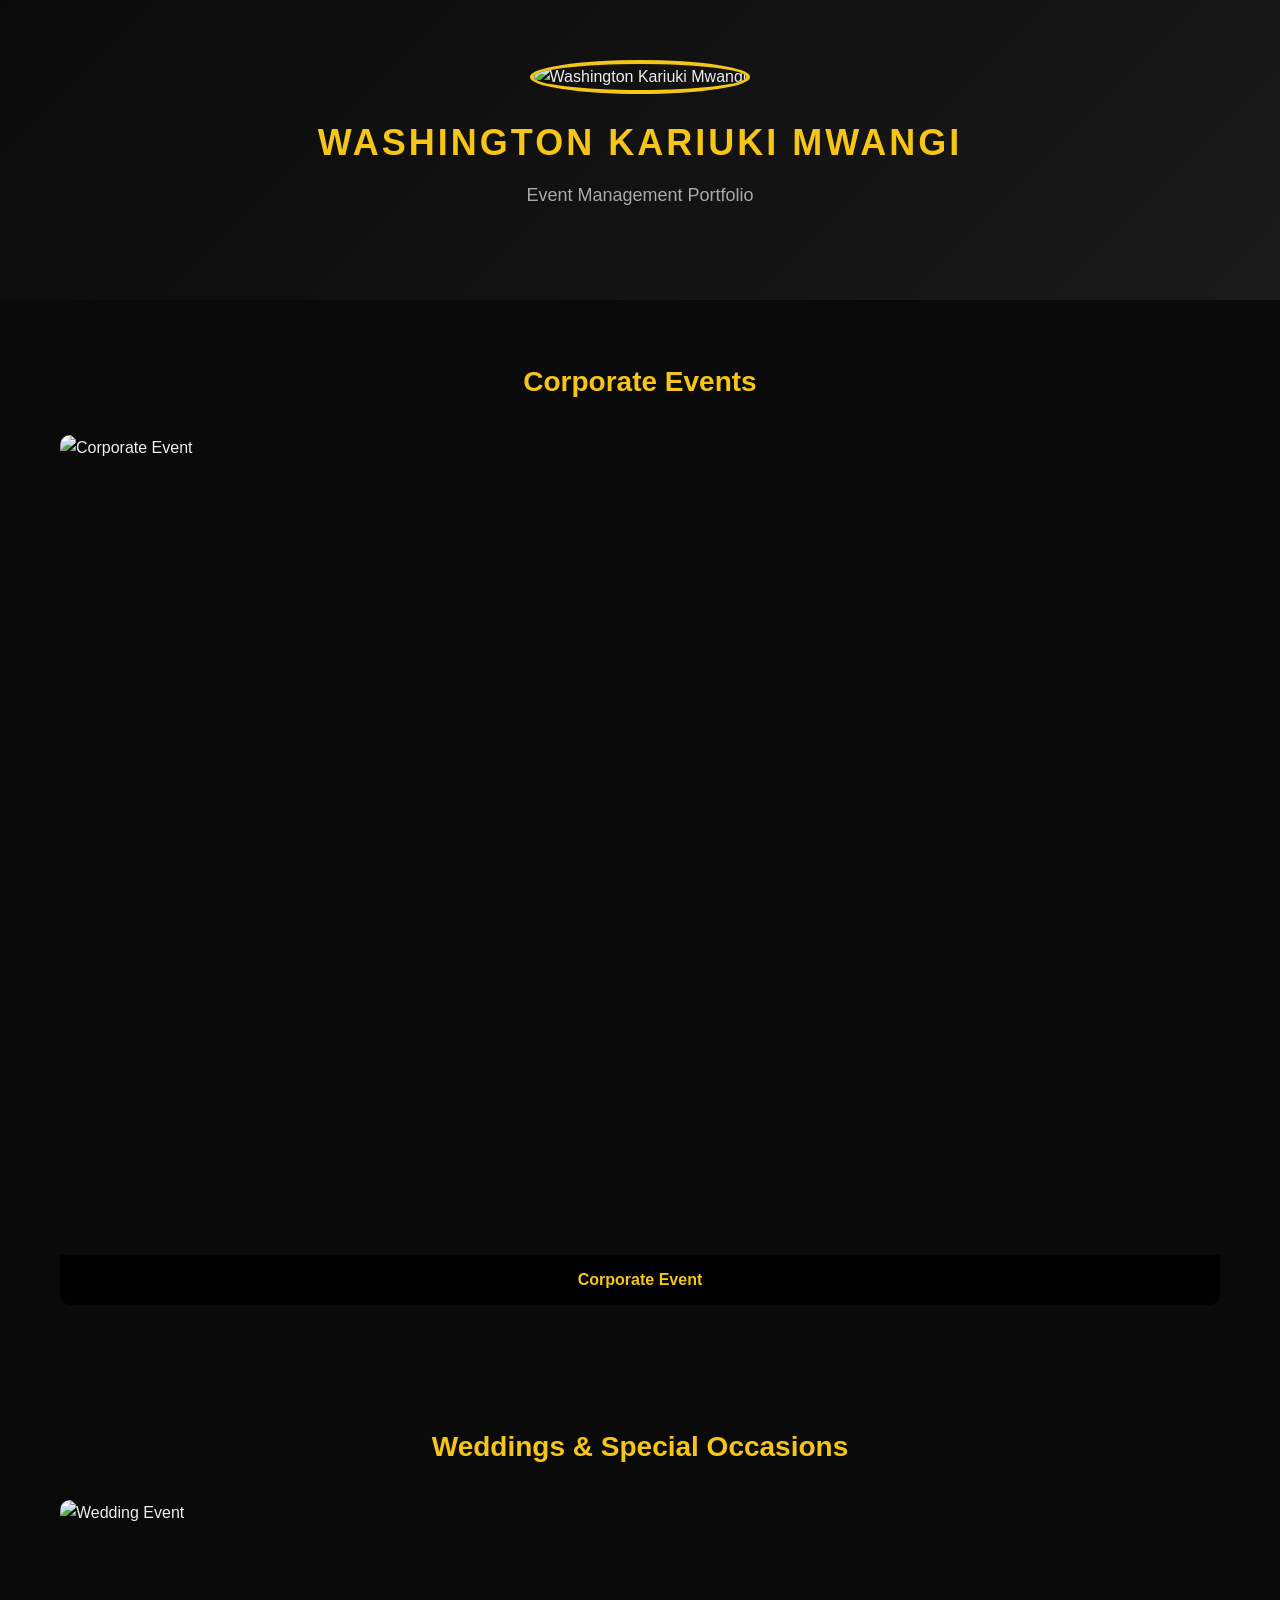
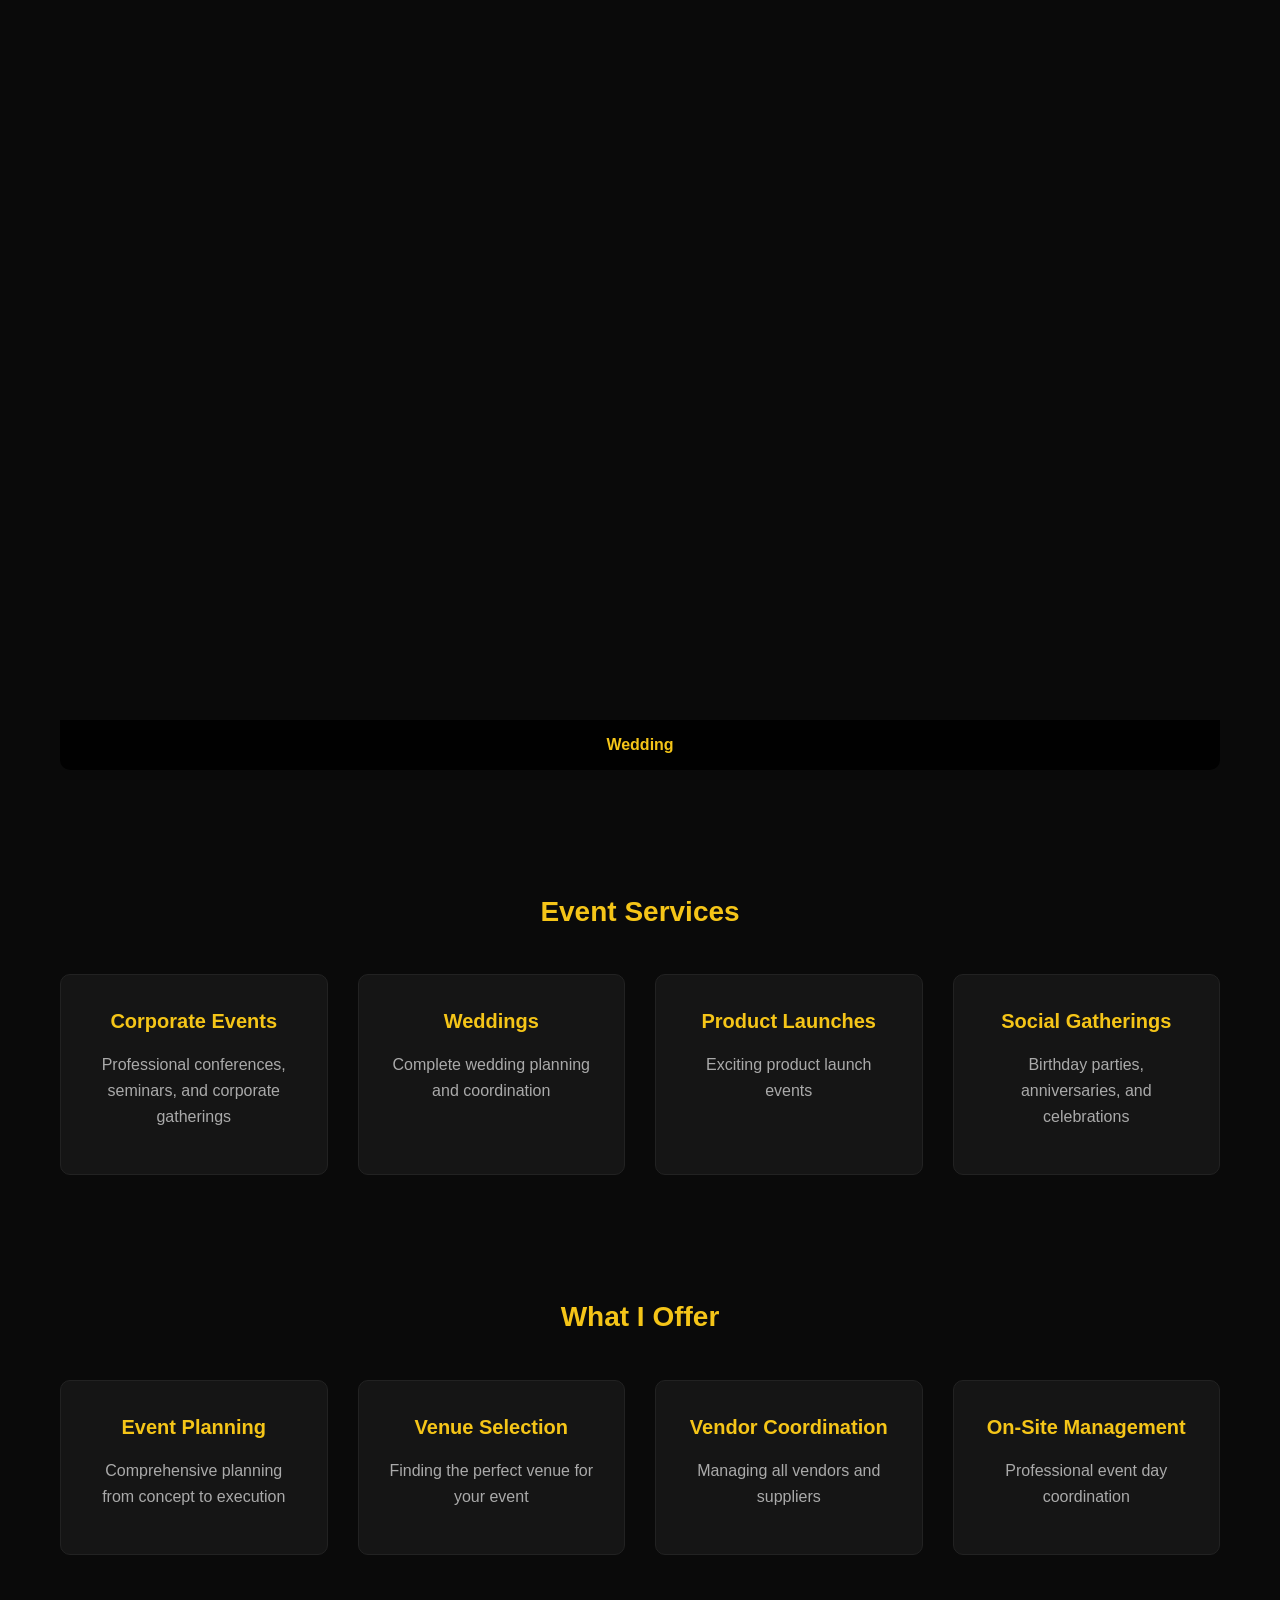
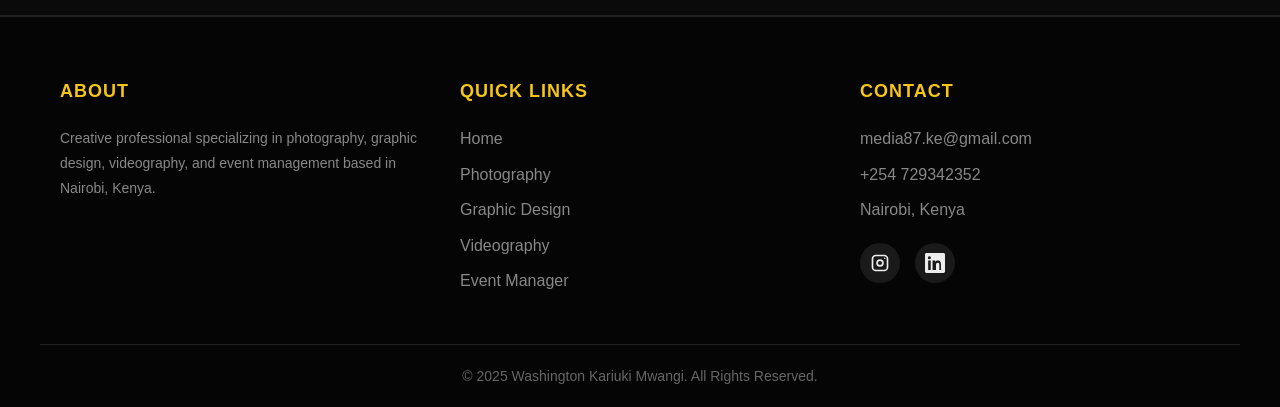
==== event-manager.html @ 105f6763 "Add files via upload" ====
<!DOCTYPE html>
<html lang="en">
<head>
    <meta charset="UTF-8">
    <meta name="viewport" content="width=device-width, initial-scale=1.0">
    <title>Event Management | Washington Kariuki Mwangi</title>
    <link rel="stylesheet" href="STYLE.CSS">
</head>
<body class="event-manager-page">
    <!-- Background Overlay -->
    <div class="page-background"></div>

    <!-- Sidebar Navigation -->
    <nav class="sidebar-nav">
        <div class="sidebar-header">
            <a href="INDEX.HTML" class="sidebar-logo">WKM</a>
            <button class="close-sidebar">&times;</button>
        </div>
        <ul class="sidebar-menu">
            <li><a href="INDEX.HTML">Home</a></li>
            <li class="dropdown open">
                <a href="#" class="dropdown-toggle">Services <span class="arrow">&#9662;</span></a>
                <ul class="dropdown-menu">
                    <li><a href="photography.html">Photography</a></li>
                    <li><a href="graphic-designer.html">Graphic Design</a></li>
                    <li><a href="videography.html">Videography</a></li>
                    <li><a href="event-manager.html">Event Management</a></li>
                </ul>
            </li>
            <li><a href="#contact">Contact</a></li>
        </ul>
    </nav>

    <!-- Mobile Menu Toggle -->
    <button class="menu-toggle">
        <span></span>
        <span></span>
        <span></span>
    </button>

    <!-- Overlay for sidebar -->
    <div class="sidebar-overlay"></div>

    <!-- Main Content -->
    <main class="main-content">

    <!-- Page Header with Profile -->
    <header class="page-header">
        <div class="container">
            <div class="profile-image">
                <img src="images/profile.jpg" alt="Washington Kariuki Mwangi">
            </div>
            <h1>WASHINGTON KARIUKI MWANGI</h1>
            <p class="tagline">Event Management Portfolio</p>
        </div>
    </header>

    <!-- Event Management Content -->
    <section class="portfolio-section">
        <div class="container">
            <h2>Corporate Events</h2>
            <div class="gallery">
                <div class="gallery-item">
                    <img src="images/Event.jpg" alt="Corporate Event">
                    <span>Corporate Event</span>
                </div>
            </div>
        </div>
    </section>

    <section class="portfolio-section">
        <div class="container">
            <h2>Weddings & Special Occasions</h2>
            <div class="gallery">
                <div class="gallery-item">
                    <img src="images/wedding.jpg" alt="Wedding Event">
                    <span>Wedding</span>
                </div>
            </div>
        </div>
    </section>

    <section class="portfolio-section">
        <div class="container">
            <h2>Event Services</h2>
            <div class="services-grid">
                <div class="service-card">
                    <h3>Corporate Events</h3>
                    <p>Professional conferences, seminars, and corporate gatherings</p>
                </div>
                <div class="service-card">
                    <h3>Weddings</h3>
                    <p>Complete wedding planning and coordination</p>
                </div>
                <div class="service-card">
                    <h3>Product Launches</h3>
                    <p>Exciting product launch events</p>
                </div>
                <div class="service-card">
                    <h3>Social Gatherings</h3>
                    <p>Birthday parties, anniversaries, and celebrations</p>
                </div>
            </div>
        </div>
    </section>

    <section class="portfolio-section">
        <div class="container">
            <h2>What I Offer</h2>
            <div class="services-grid">
                <div class="service-card">
                    <h3>Event Planning</h3>
                    <p>Comprehensive planning from concept to execution</p>
                </div>
                <div class="service-card">
                    <h3>Venue Selection</h3>
                    <p>Finding the perfect venue for your event</p>
                </div>
                <div class="service-card">
                    <h3>Vendor Coordination</h3>
                    <p>Managing all vendors and suppliers</p>
                </div>
                <div class="service-card">
                    <h3>On-Site Management</h3>
                    <p>Professional event day coordination</p>
                </div>
            </div>
        </div>
    </section>

    <!-- Footer -->
    <footer class="main-footer" id="contact">
        <div class="footer-container">
            <div class="footer-column">
                <h3>About</h3>
                <p>Creative professional specializing in photography, graphic design, videography, and event management based in Nairobi, Kenya.</p>
            </div>
            <div class="footer-column">
                <h3>Quick Links</h3>
                <ul>
                    <li><a href="INDEX.HTML">Home</a></li>
                    <li><a href="photography.html">Photography</a></li>
                    <li><a href="graphic-designer.html">Graphic Design</a></li>
                    <li><a href="videography.html">Videography</a></li>
                    <li><a href="event-manager.html">Event Manager</a></li>
                </ul>
            </div>
            <div class="footer-column">
                <h3>Contact</h3>
                <ul class="contact-list">
                    <li><a href="mailto:media87.ke@gmail.com">media87.ke@gmail.com</a></li>
                    <li><a href="tel:+254729342352">+254 729342352</a></li>
                    <li>Nairobi, Kenya</li>
                </ul>
                <div class="social-links">
                    <a href="https://instagram.com/rayking_pot" target="_blank" rel="noopener noreferrer" aria-label="Instagram">
                        <svg xmlns="http://www.w3.org/2000/svg" width="20" height="20" viewBox="0 0 24 24" fill="currentColor"><path d="M7 2h10a5 5 0 0 1 5 5v10a5 5 0 0 1-5 5H7a5 5 0 0 1-5-5V7a5 5 0 0 1 5-5zm0 2a3 3 0 0 0-3 3v10a3 3 0 0 0 3 3h10a3 3 0 0 0 3-3V7a3 3 0 0 0-3-3H7z"/><path d="M12 7.5A4.5 4.5 0 1 1 7.5 12 4.505 4.505 0 0 1 12 7.5zm0 2A2.5 2.5 0 1 0 14.5 12 2.503 2.503 0 0 0 12 9.5z"/><circle cx="17.7" cy="6.3" r="0.9"/></svg>
                    </a>
                    <a href="https://linkedin.com/in/washington-kariuki" target="_blank" rel="noopener noreferrer" aria-label="LinkedIn">
                        <svg xmlns="http://www.w3.org/2000/svg" width="20" height="20" viewBox="0 0 24 24" fill="currentColor"><path d="M20.447 20.452H17.2v-5.569c0-1.328-.026-3.036-1.85-3.036-1.85 0-2.133 1.446-2.133 2.94v5.665H9.066V9h3.105v1.561h.045c.433-.822 1.49-1.692 3.067-1.692 3.277 0 3.88 2.158 3.88 4.965v6.158zM5.337 7.433a1.802 1.802 0 1 1 .001-3.603 1.802 1.802 0 0 1-.001 3.603zM6.861 20.452H3.812V9h3.049v11.452zM22.225 0H1.771C.792 0 0 .774 0 1.729v20.542C0 23.226.792 24 1.771 24h20.451C23.2 24 24 23.226 24 22.271V1.729C24 .774 23.2 0 22.225 0z"/></svg>
                    </a>
                </div>
            </div>
        </div>
        <div class="footer-bottom">
            <p>&copy; 2025 Washington Kariuki Mwangi. All Rights Reserved.</p>
        </div>
    </footer>

    </main>

    <!-- JavaScript for sidebar -->
    <script>
        document.addEventListener('DOMContentLoaded', function() {
            const menuToggle = document.querySelector('.menu-toggle');
            const sidebar = document.querySelector('.sidebar-nav');
            const overlay = document.querySelector('.sidebar-overlay');
            const closeBtn = document.querySelector('.close-sidebar');
            const dropdownToggle = document.querySelector('.dropdown-toggle');
            const dropdown = document.querySelector('.dropdown');

            // Open sidebar
            menuToggle.addEventListener('click', function() {
                sidebar.classList.add('active');
                overlay.classList.add('active');
                document.body.style.overflow = 'hidden';
            });

            // Close sidebar
            function closeSidebar() {
                sidebar.classList.remove('active');
                overlay.classList.remove('active');
                document.body.style.overflow = '';
            }

            closeBtn.addEventListener('click', closeSidebar);
            overlay.addEventListener('click', closeSidebar);

            // Toggle dropdown
            dropdownToggle.addEventListener('click', function(e) {
                e.preventDefault();
                dropdown.classList.toggle('open');
            });

            // Close sidebar when clicking a link (except dropdown toggle)
            sidebar.querySelectorAll('a:not(.dropdown-toggle)').forEach(function(link) {
                link.addEventListener('click', closeSidebar);
            });
        });
    </script>

</body>
</html>
---- STYLE.CSS ----
/* Global Styles */
* {
    margin: 0;
    padding: 0;
    box-sizing: border-box;
}

html, body {
    height: 100%;
}

body {
    font-family: 'Segoe UI', Tahoma, Geneva, Verdana, sans-serif;
    background-color: #0a0a0a;
    color: #eee;
    line-height: 1.6;
}

/* Sidebar Navigation */
.sidebar-nav {
    position: fixed;
    top: 0;
    left: -300px;
    width: 300px;
    height: 100%;
    background: #000;
    z-index: 2000;
    transition: left 0.3s ease;
    border-right: 2px solid #f5c518;
}

.sidebar-nav.active {
    left: 0;
}

.sidebar-header {
    display: flex;
    justify-content: space-between;
    align-items: center;
    padding: 20px;
    border-bottom: 1px solid #222;
}

.sidebar-logo {
    font-size: 28px;
    font-weight: bold;
    color: #f5c518;
    text-decoration: none;
    letter-spacing: 2px;
}

.close-sidebar {
    background: none;
    border: none;
    color: #eee;
    font-size: 32px;
    cursor: pointer;
    line-height: 1;
}

.close-sidebar:hover {
    color: #f5c518;
}

.sidebar-menu {
    list-style: none;
    padding: 20px 0;
}

.sidebar-menu li a {
    display: block;
    padding: 15px 20px;
    color: #eee;
    text-decoration: none;
    font-size: 16px;
    transition: background 0.3s, color 0.3s;
}

.sidebar-menu li a:hover,
.sidebar-menu li a.active {
    background: #1a1a1a;
    color: #f5c518;
    border-left: 3px solid #f5c518;
}

/* Dropdown */
.sidebar-menu .dropdown {
    position: relative;
}

.sidebar-menu .dropdown-toggle {
    display: flex;
    justify-content: space-between;
    align-items: center;
}

.sidebar-menu .dropdown-toggle .arrow {
    font-size: 12px;
    transition: transform 0.3s;
}

.sidebar-menu .dropdown.open .dropdown-toggle .arrow {
    transform: rotate(180deg);
}

.sidebar-menu .dropdown-menu {
    list-style: none;
    max-height: 0;
    overflow: hidden;
    transition: max-height 0.3s ease;
    background: #0a0a0a;
}

.sidebar-menu .dropdown.open .dropdown-menu {
    max-height: 300px;
}

.sidebar-menu .dropdown-menu li a {
    padding: 12px 20px 12px 40px;
    font-size: 14px;
    border-left: none;
}

.sidebar-menu .dropdown-menu li a:hover {
    border-left: 3px solid #f5c518;
}

/* Sidebar Overlay */
.sidebar-overlay {
    position: fixed;
    top: 0;
    left: 0;
    width: 100%;
    height: 100%;
    background: rgba(0, 0, 0, 0.7);
    z-index: 1500;
    opacity: 0;
    visibility: hidden;
    transition: opacity 0.3s, visibility 0.3s;
}

.sidebar-overlay.active {
    opacity: 1;
    visibility: visible;
}

/* Menu Toggle Button */
.menu-toggle {
    display: none;
    position: fixed;
    top: 20px;
    left: 20px;
    z-index: 1000;
    background: #f5c518;
    border: none;
    border-radius: 5px;
    padding: 12px;
    cursor: pointer;
    flex-direction: column;
    gap: 5px;
}

.menu-toggle span {
    display: block;
    width: 25px;
    height: 3px;
    background: #000;
    border-radius: 2px;
    transition: transform 0.3s, opacity 0.3s;
}

/* Main Content */
.main-content {
    padding-left: 0;
    transition: padding-left 0.3s;
}

.container {
    max-width: 1200px;
    margin: 0 auto;
    padding: 0 20px;
}

/* Page Background */
.page-background {
    position: fixed;
    top: 0;
    left: 0;
    width: 100%;
    height: 100%;
    z-index: -1;
    background-size: cover;
    background-position: center;
    background-repeat: no-repeat;
    opacity: 0.15;
}

/* Home Page Background */
.home-page .page-background {
    background-image: url('images/portrait-session.jpg');
}

/* Photography Page Background */
.photography-page .page-background {
    background-image: url('images/Event-photo.jpg');
}

/* Graphic Designer Page Background */
.graphic-designer-page .page-background {
    background-image: url('images/poster.jpg');
}

/* Videography Page Background */
.videography-page .page-background {
    background-image: url('images/shortfilm.jpg');
}

/* Event Manager Page Background */
.event-manager-page .page-background {
    background-image: url('images/Event.jpg');
}

/* Navigation */
.main-nav {
    background: #000;
    padding: 15px 0;
    position: sticky;
    top: 0;
    z-index: 1000;
    border-bottom: 1px solid #222;
}

.nav-container {
    max-width: 1200px;
    margin: 0 auto;
    padding: 0 20px;
    display: flex;
    justify-content: space-between;
    align-items: center;
}

.nav-logo {
    font-size: 24px;
    font-weight: bold;
    color: #f5c518;
    text-decoration: none;
    letter-spacing: 2px;
}

.nav-menu {
    display: flex;
    list-style: none;
    gap: 25px;
}

.nav-menu a {
    color: #eee;
    text-decoration: none;
    font-size: 14px;
    text-transform: uppercase;
    letter-spacing: 1px;
    transition: color 0.3s;
}

.nav-menu a:hover,
.nav-menu a.active {
    color: #f5c518;
}

/* Hero Section */
.hero {
    background: linear-gradient(135deg, #0a0a0a 0%, #1a1a1a 100%);
    padding: 80px 20px;
    text-align: center;
}

.hero-content .profile-image img {
    width: 200px;
    height: 200px;
    border-radius: 50%;
    object-fit: cover;
    border: 4px solid #f5c518;
    margin-bottom: 30px;
}

.hero h1 {
    font-size: 42px;
    color: #f5c518;
    margin-bottom: 10px;
    letter-spacing: 3px;
}

.tagline {
    font-size: 18px;
    color: #aaa;
    margin-bottom: 30px;
}

.btn-primary {
    display: inline-block;
    padding: 12px 30px;
    background: #f5c518;
    color: #000;
    text-decoration: none;
    border-radius: 5px;
    font-weight: bold;
    transition: transform 0.3s, background 0.3s;
}

.btn-primary:hover {
    transform: translateY(-2px);
    background: #e5b515;
}

/* Page Header */
.page-header {
    background: linear-gradient(135deg, #0a0a0a 0%, #1a1a1a 100%);
    padding: 60px 20px;
    text-align: center;
}

.page-header .profile-image {
    margin-bottom: 20px;
}

.page-header .profile-image img {
    width: 150px;
    height: 150px;
    border-radius: 50%;
    object-fit: cover;
    border: 4px solid #f5c518;
}

.page-header h1 {
    font-size: 36px;
    color: #f5c518;
    margin-bottom: 10px;
    letter-spacing: 3px;
}

/* Sections */
section {
    padding: 60px 0;
    position: relative;
    background: #0a0a0a;
}

section h2 {
    color: #f5c518;
    font-size: 28px;
    margin-bottom: 20px;
    text-align: center;
}

section .lead {
    text-align: center;
    font-size: 18px;
    color: #aaa;
    margin-bottom: 40px;
}

/* About Section */
.about {
    background: #0f0f0f;
}

.about p {
    text-align: center;
    max-width: 800px;
    margin: 0 auto;
    font-size: 16px;
    color: #ccc;
}

/* Services Grid */
.services-overview {
    background: #0a0a0a;
}

.services-grid {
    display: grid;
    grid-template-columns: repeat(auto-fit, minmax(250px, 1fr));
    gap: 30px;
    margin-top: 40px;
}

.service-card {
    background: #151515;
    padding: 30px;
    border-radius: 10px;
    text-align: center;
    border: 1px solid #222;
    transition: transform 0.3s, border-color 0.3s;
}

.service-card:hover {
    transform: translateY(-5px);
    border-color: #f5c518;
}

.service-card h3 {
    color: #f5c518;
    margin-bottom: 15px;
    font-size: 20px;
}

.service-card p {
    color: #aaa;
    margin-bottom: 15px;
}

.btn-link {
    color: #f5c518;
    text-decoration: none;
    font-weight: bold;
}

.btn-link:hover {
    text-decoration: underline;
}

/* Portfolio Section */
.portfolio-section {
    padding: 60px 0;
    background: #0a0a0a;
}

.portfolio-section h2 {
    margin-bottom: 30px;
}

.portfolio-section .lead {
    font-size: 18px;
    color: #aaa;
    margin-bottom: 20px;
}

.video-wrapper {
    position: relative;
    padding-bottom: 56.25%;
    height: 315px;
    overflow: hidden;
    max-width: 100%;
    width: 100%;
    background: #000;
    margin: 20px 0;
    border-radius: 8px;
}

.video-wrapper iframe {
    position: absolute;
    top: 0;
    left: 0;
    width: 100%;
    height: 100%;
}

/* Video Embed Styles */
.video-embed,
.responsive-embed {
    position: relative;
    padding-bottom: 56.25%;
    height: 0;
    overflow: hidden;
    max-width: 100%;
    width: 100%;
    min-height: 300px;
    background: #000;
    margin: 20px 0;
    border-radius: 8px;
    display: block;
}

.video-embed iframe,
.responsive-embed iframe {
    position: absolute;
    top: 0;
    left: 0;
    width: 100%;
    height: 100%;
    border: 0;
}

/* Videography Section */
.videography-section {
    padding: 60px 0;
    background: #0a0a0a;
}

.videography-section h2 {
    margin-bottom: 10px;
    color: #f5c518;
}

.videography-section .lead {
    font-size: 18px;
    color: #aaa;
    margin-bottom: 30px;
}

/* Gallery */
.gallery {
    display: grid;
    grid-template-columns: repeat(auto-fit, minmax(300px, 1fr));
    gap: 20px;
    margin-top: 30px;
}

.gallery-item {
    position: relative;
    overflow: hidden;
    border-radius: 10px;
    aspect-ratio: 4/3;
}

.gallery-item img {
    width: 100%;
    height: 100%;
    object-fit: cover;
    transition: transform 0.5s;
}

.gallery-item:hover img {
    transform: scale(1.1);
}

.gallery-item span {
    position: absolute;
    bottom: 0;
    left: 0;
    right: 0;
    background: rgba(0, 0, 0, 0.95);
    color: #f5c518;
    text-align: center;
    padding: 12px;
    font-weight: bold;
}

/* Video Gallery */
.video-gallery {
    display: grid;
    grid-template-columns: repeat(auto-fit, minmax(400px, 1fr));
    gap: 30px;
    margin-top: 30px;
}

.video-item {
    margin-bottom: 20px;
}

.video-item span {
    display: block;
    text-align: center;
    color: #f5c518;
    margin-top: 15px;
    font-weight: bold;
}

.responsive-embed {
    position: relative;
    padding-bottom: 56.25%;
    height: 0;
    overflow: hidden;
    border-radius: 10px;
    box-shadow: 0 6px 18px rgba(0, 0, 0, 0.8);
}

.responsive-embed iframe {
    position: absolute;
    top: 0;
    left: 0;
    width: 100%;
    height: 100%;
    border: 0;
}

/* Featured Work */
.featured-work {
    background: #0f0f0f;
}

/* Footer - 3 Columns */
.main-footer {
    background: #050505;
    padding: 60px 0 20px;
    border-top: 2px solid #222;
    position: relative;
    z-index: 1;
}

.footer-container {
    max-width: 1200px;
    margin: 0 auto;
    padding: 0 20px;
    display: grid;
    grid-template-columns: repeat(3, 1fr);
    gap: 40px;
}

.footer-column h3 {
    color: #f5c518;
    margin-bottom: 20px;
    font-size: 18px;
    text-transform: uppercase;
    letter-spacing: 1px;
}

.footer-column p {
    color: #888;
    font-size: 14px;
    line-height: 1.8;
}

.footer-column ul {
    list-style: none;
}

.footer-column ul li {
    margin-bottom: 10px;
}

.footer-column ul li a {
    color: #888;
    text-decoration: none;
    transition: color 0.3s;
}

.footer-column ul li a:hover {
    color: #f5c518;
}

.contact-list li {
    color: #888 !important;
}

.contact-list li a {
    color: #888 !important;
}

.contact-list li a:hover {
    color: #f5c518 !important;
}

/* Social Links */
.social-links {
    display: flex;
    gap: 15px;
    margin-top: 20px;
}

.social-links a {
    display: flex;
    align-items: center;
    justify-content: center;
    width: 40px;
    height: 40px;
    background: #1a1a1a;
    border-radius: 50%;
    color: #eee;
    transition: background 0.3s, color 0.3s;
}

.social-links a:hover {
    background: #f5c518;
    color: #000;
}

/* Footer Bottom */
.footer-bottom {
    max-width: 1200px;
    margin: 40px auto 0;
    padding: 20px 20px 0;
    border-top: 1px solid #222;
    text-align: center;
}

.footer-bottom p {
    color: #666;
    font-size: 14px;
}

/* Responsive Design */
@media (max-width: 768px) {
    /* Show menu toggle on mobile */
    .menu-toggle {
        display: flex;
    }
    
    /* Hide old navigation */
    .main-nav {
        display: none;
    }
    
    .hero h1 {
        font-size: 28px;
    }
    
    .page-header h1 {
        font-size: 28px;
    }
    
    .footer-container {
        grid-template-columns: 1fr;
        text-align: center;
    }
    
    .social-links {
        justify-content: center;
    }
    
    .gallery {
        grid-template-columns: 1fr;
    }
    
    .video-gallery {
        grid-template-columns: 1fr;
    }
}
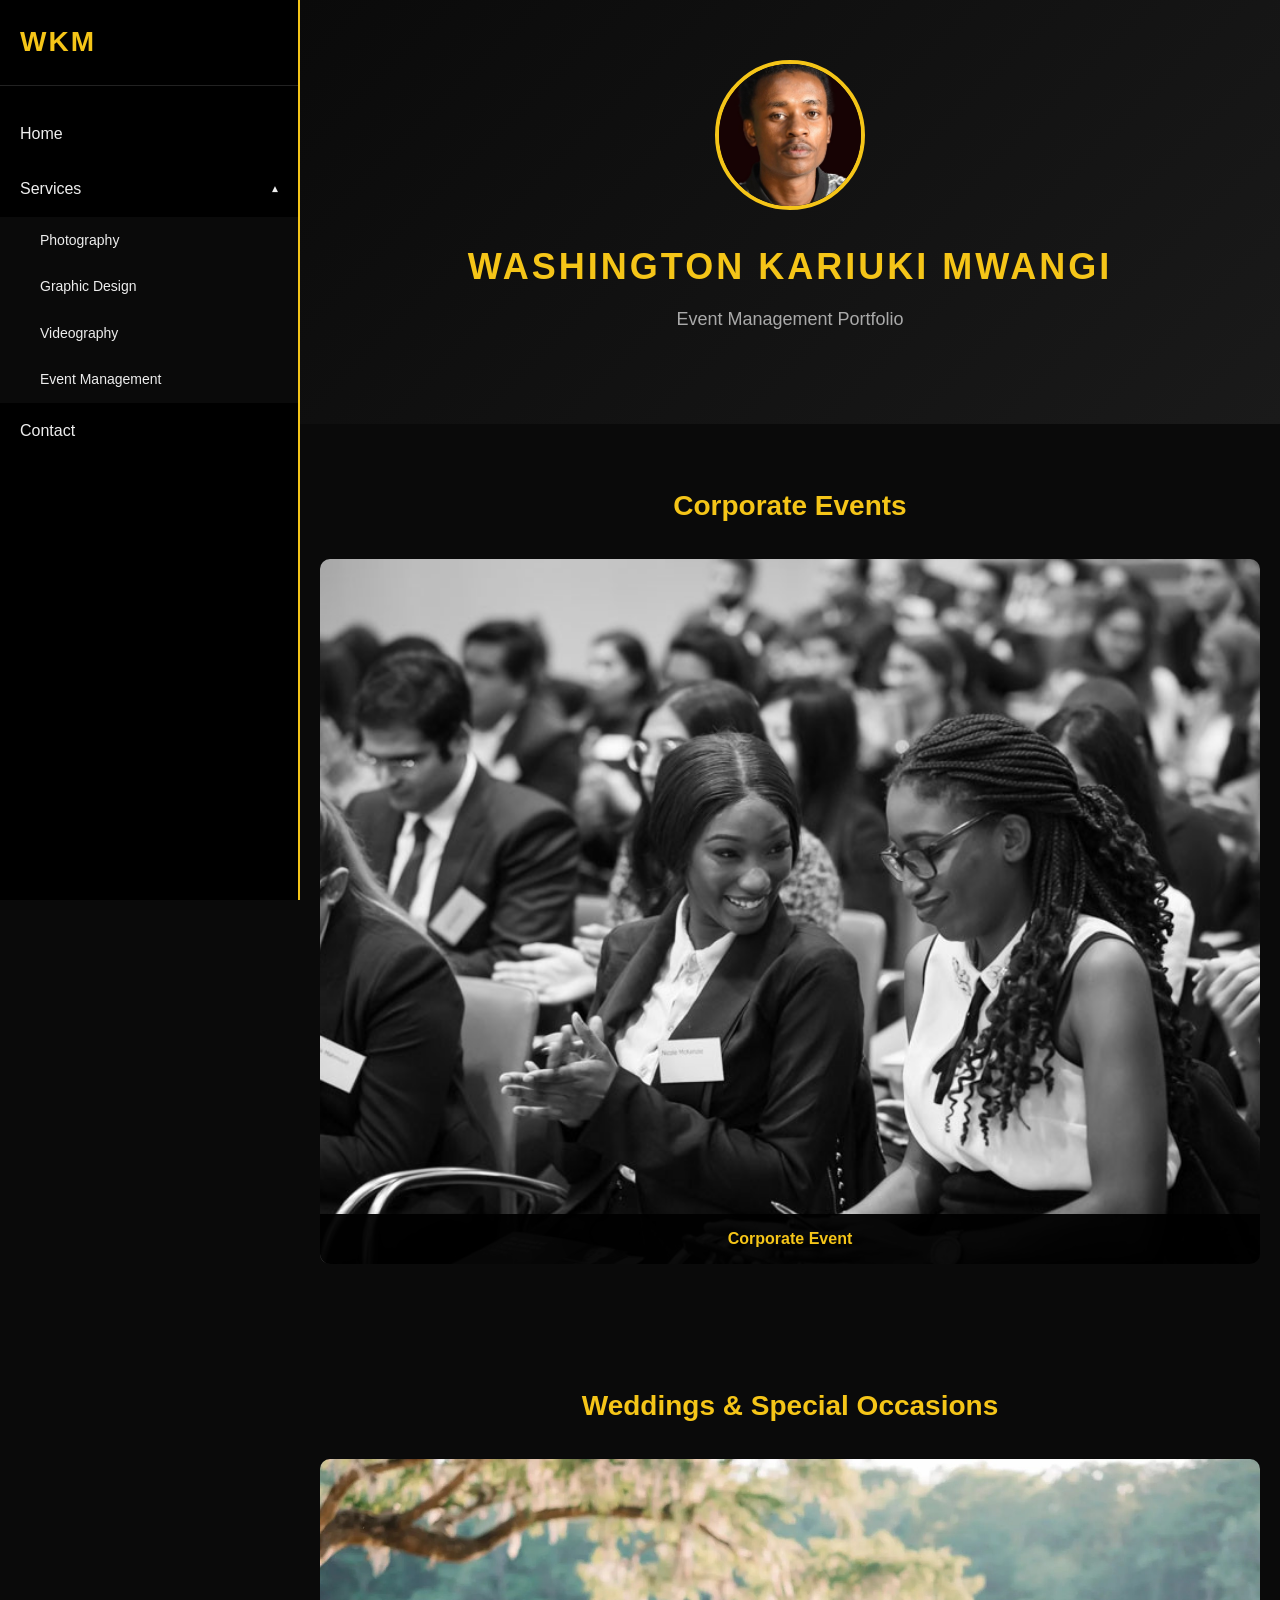
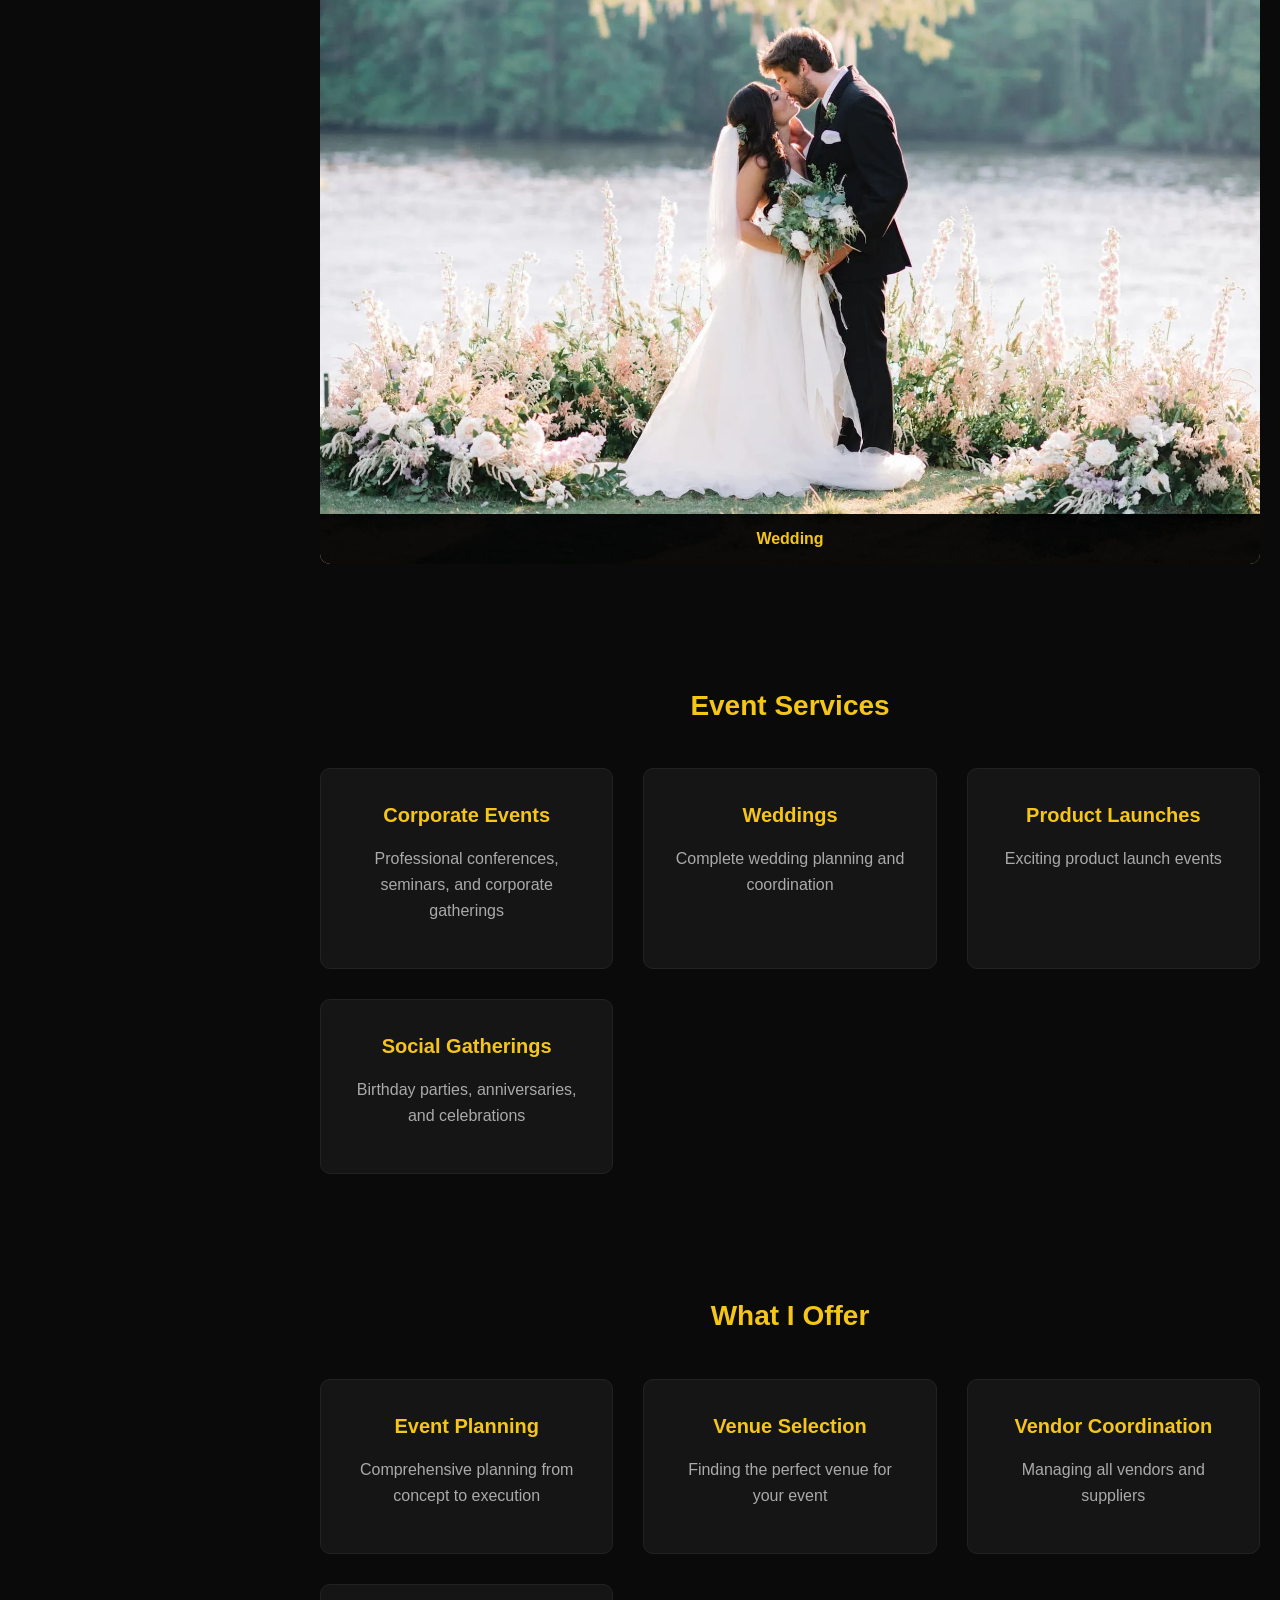
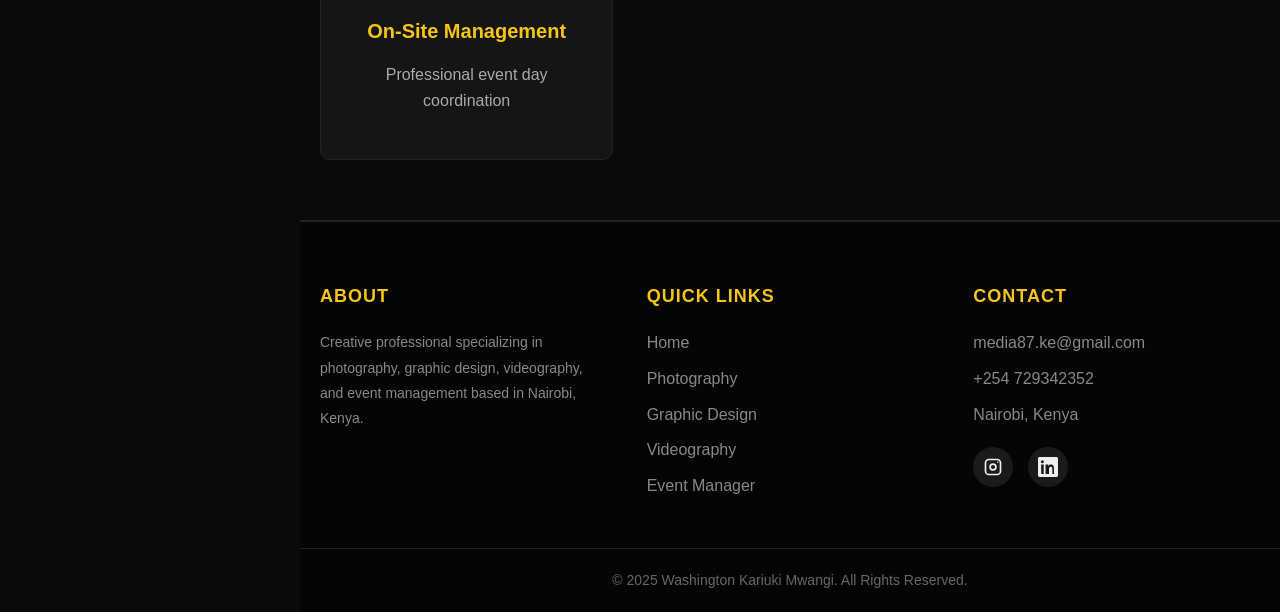
==== commit 76e797d3: "Add files via upload" ====
--- a/event-manager.html
+++ b/event-manager.html
@@ -13,11 +13,11 @@
     <!-- Sidebar Navigation -->
     <nav class="sidebar-nav">
         <div class="sidebar-header">
-            <a href="INDEX.HTML" class="sidebar-logo">WKM</a>
+            <a href="index.html" class="sidebar-logo">WKM</a>
             <button class="close-sidebar">&times;</button>
         </div>
         <ul class="sidebar-menu">
-            <li><a href="INDEX.HTML">Home</a></li>
+            <li><a href="index.html">Home</a></li>
             <li class="dropdown open">
                 <a href="#" class="dropdown-toggle">Services <span class="arrow">&#9662;</span></a>
                 <ul class="dropdown-menu">
@@ -138,7 +138,7 @@
             <div class="footer-column">
                 <h3>Quick Links</h3>
                 <ul>
-                    <li><a href="INDEX.HTML">Home</a></li>
+                    <li><a href="index.html">Home</a></li>
                     <li><a href="photography.html">Photography</a></li>
                     <li><a href="graphic-designer.html">Graphic Design</a></li>
                     <li><a href="videography.html">Videography</a></li>
@@ -179,11 +179,18 @@
             const dropdownToggle = document.querySelector('.dropdown-toggle');
             const dropdown = document.querySelector('.dropdown');
 
-            // Open sidebar
+            // Function to check if mobile
+            function isMobile() {
+                return window.innerWidth <= 768;
+            }
+
+            // Open sidebar (mobile only)
             menuToggle.addEventListener('click', function() {
-                sidebar.classList.add('active');
-                overlay.classList.add('active');
-                document.body.style.overflow = 'hidden';
+                if (isMobile()) {
+                    sidebar.classList.add('active');
+                    overlay.classList.add('active');
+                    document.body.style.overflow = 'hidden';
+                }
             });
 
             // Close sidebar
--- a/STYLE.CSS
+++ b/STYLE.CSS
@@ -16,21 +16,81 @@
     line-height: 1.6;
 }
 
-/* Sidebar Navigation */
+/* Sidebar Navigation - Always visible on all screens */
 .sidebar-nav {
     position: fixed;
     top: 0;
-    left: -300px;
+    left: 0;
     width: 300px;
     height: 100%;
     background: #000;
     z-index: 2000;
-    transition: left 0.3s ease;
     border-right: 2px solid #f5c518;
 }
 
-.sidebar-nav.active {
-    left: 0;
+/* Menu toggle - only visible on mobile */
+.menu-toggle {
+    display: none;
+}
+
+/* Sidebar overlay - only visible on mobile when sidebar is open */
+.sidebar-overlay {
+    display: none;
+}
+
+@media (max-width: 768px) {
+    /* On mobile, hide sidebar by default */
+    .sidebar-nav {
+        left: -300px;
+    }
+    
+    .sidebar-nav.active {
+        left: 0;
+    }
+    
+    /* Show hamburger menu on mobile */
+    .menu-toggle {
+        display: flex;
+        position: fixed;
+        top: 20px;
+        left: 20px;
+        z-index: 1000;
+        background: #f5c518;
+        border: none;
+        border-radius: 5px;
+        padding: 12px;
+        cursor: pointer;
+        flex-direction: column;
+        gap: 5px;
+    }
+    
+    .menu-toggle span {
+        display: block;
+        width: 25px;
+        height: 3px;
+        background: #000;
+        border-radius: 2px;
+    }
+    
+    /* Show overlay on mobile when sidebar is open */
+    .sidebar-overlay {
+        display: block;
+        position: fixed;
+        top: 0;
+        left: 0;
+        width: 100%;
+        height: 100%;
+        background: rgba(0, 0, 0, 0.7);
+        z-index: 1500;
+        opacity: 0;
+        visibility: hidden;
+        transition: opacity 0.3s, visibility 0.3s;
+    }
+    
+    .sidebar-overlay.active {
+        opacity: 1;
+        visibility: visible;
+    }
 }
 
 .sidebar-header {
@@ -56,6 +116,18 @@
     font-size: 32px;
     cursor: pointer;
     line-height: 1;
+}
+
+@media (max-width: 768px) {
+    .close-sidebar {
+        display: block;
+    }
+}
+
+@media (min-width: 769px) {
+    .close-sidebar {
+        display: none;
+    }
 }
 
 .close-sidebar:hover {
@@ -144,35 +216,16 @@
     visibility: visible;
 }
 
-/* Menu Toggle Button */
-.menu-toggle {
-    display: none;
-    position: fixed;
-    top: 20px;
-    left: 20px;
-    z-index: 1000;
-    background: #f5c518;
-    border: none;
-    border-radius: 5px;
-    padding: 12px;
-    cursor: pointer;
-    flex-direction: column;
-    gap: 5px;
-}
-
-.menu-toggle span {
-    display: block;
-    width: 25px;
-    height: 3px;
-    background: #000;
-    border-radius: 2px;
-    transition: transform 0.3s, opacity 0.3s;
-}
-
 /* Main Content */
 .main-content {
-    padding-left: 0;
-    transition: padding-left 0.3s;
+    margin-left: 300px;
+    min-height: 100vh;
+}
+
+@media (max-width: 768px) {
+    .main-content {
+        margin-left: 0;
+    }
 }
 
 .container {
@@ -683,7 +736,7 @@
 @media (max-width: 768px) {
     /* Show menu toggle on mobile */
     .menu-toggle {
-        display: flex;
+        display: flex !important;
     }
     
     /* Hide old navigation */
@@ -691,6 +744,11 @@
         display: none;
     }
     
+    /* Adjust content for sidebar */
+    .main-content {
+        margin-left: 0;
+    }
+    
     .hero h1 {
         font-size: 28px;
     }
